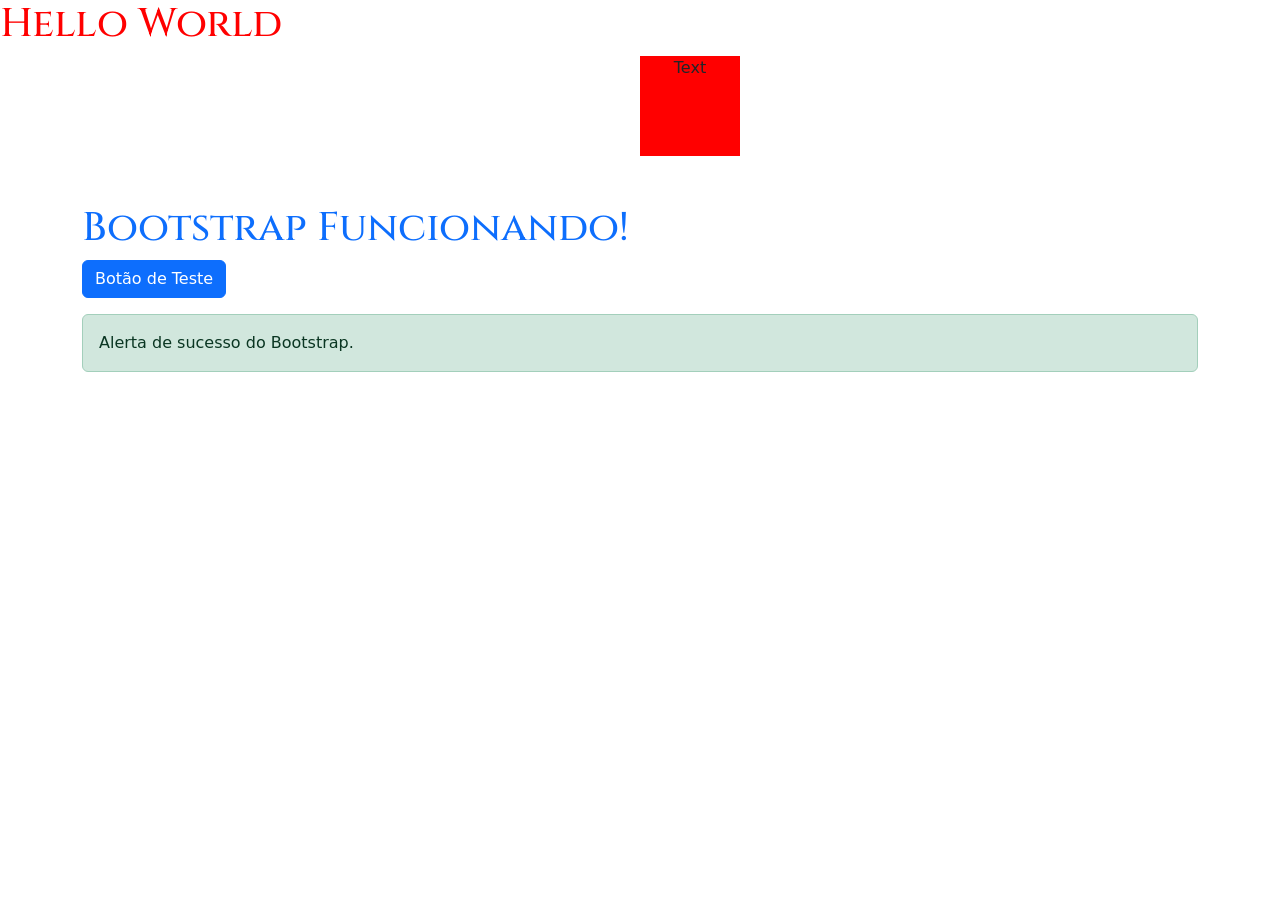
==== index.html @ 35e8b11e "Feat: Adiciona a estrutura inicial do projeto" ====
<!DOCTYPE html>
<html lang="en">
<head>
    <meta charset="UTF-8">
    <meta name="viewport" content="width=device-width, initial-scale=1.0">
    <title>Stranger Dungeons</title>

    <link rel="icon" type="image/x-icon" href="assets/assets/apple-touch-icon.png">
    <link
        href="https://cdn.jsdelivr.net/npm/bootstrap@5.3.8/dist/css/bootstrap.min.css"
        rel="stylesheet"
    >

    <link rel="stylesheet" href="style.css">
</head>
<body>
    <h1>Hello World</h1>
    <div class="div">
        Text
    </div>

     <div class="container mt-5">
        <h1 class="text-primary">Bootstrap Funcionando!</h1>

        <button class="btn btn-primary">
            Botão de Teste
        </button>

        <div class="alert alert-success mt-3">
            Alerta de sucesso do Bootstrap.
        </div>
    </div>

    <script src="js/main.js"></script>
</body>
</html>
---- style.css ----
@import url('https://fonts.googleapis.com/css2?family=Barlow:ital,wght@0,100;0,200;0,300;0,400;0,500;0,600;0,700;0,800;0,900;1,100;1,200;1,300;1,400;1,500;1,600;1,700;1,800;1,900&display=swap');

@import url('https://fonts.googleapis.com/css2?family=Cinzel:wght@400..900&display=swap');


* {
  margin: 0;
  padding: 0;
  box-sizing: border-box;
}

:root {
  /* Cores */
  --cor-primaria: #FF0000;
  --cor-secundaria: #FFFFFF;
  --cor-selecionado: #146024;
 

  /* Tipografia */
  --fonte-primaria: "Cinzel", serif;
  --fonte-secundaria:  "Barlow", sans-serif;

}

h1{
    color: var(--cor-primaria);
    font-family: var(--fonte-primaria);
}

.div{
    width: 100px;
    height: 100px;
    text-align: center;
    margin-left: 50%;
}
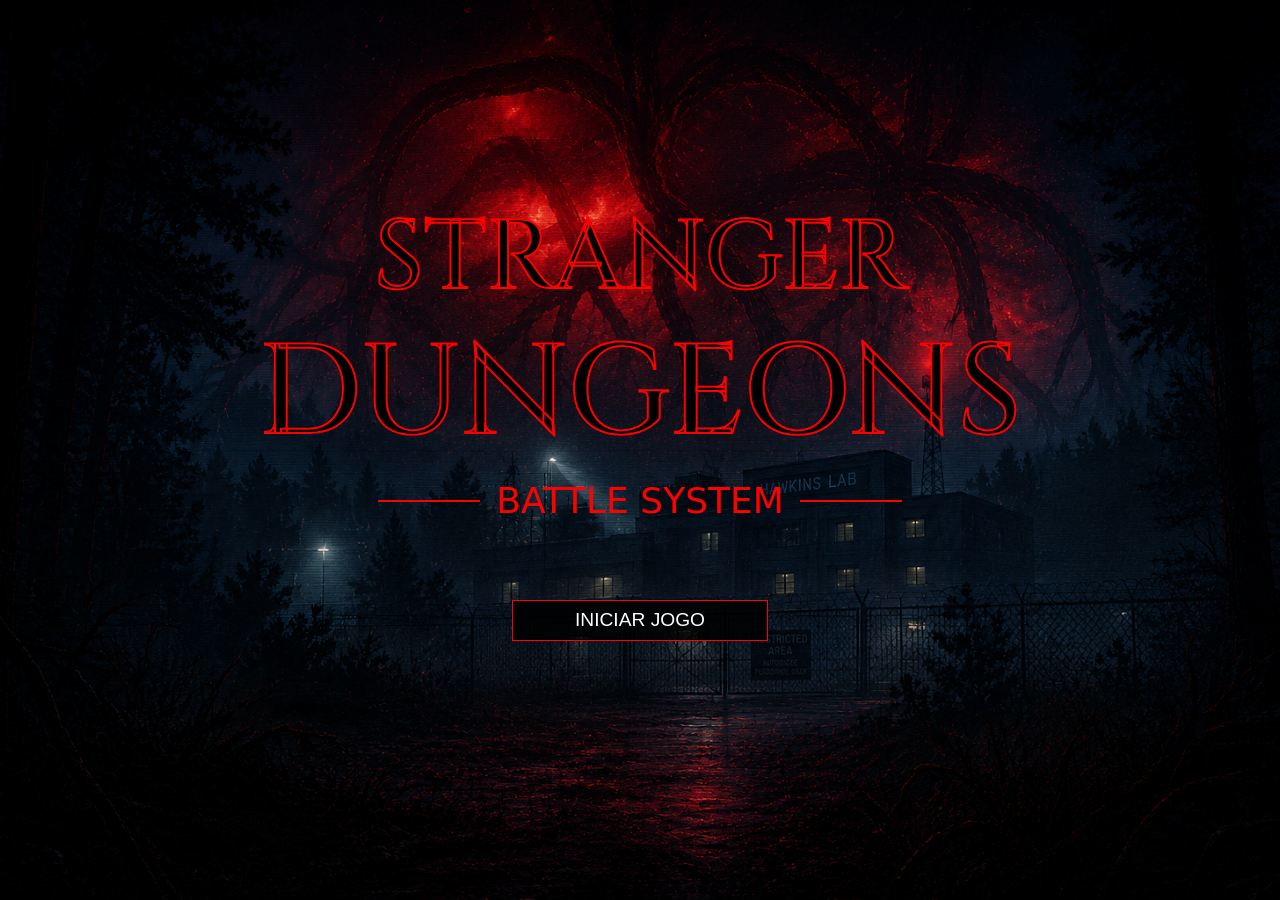
==== commit 7081aa01: "feat: Adiciona os arquivos html e css da tela inicial" ====
--- a/index.html
+++ b/index.html
@@ -5,7 +5,7 @@
     <meta name="viewport" content="width=device-width, initial-scale=1.0">
     <title>Stranger Dungeons</title>
 
-    <link rel="icon" type="image/x-icon" href="assets/assets/apple-touch-icon.png">
+    <link rel="icon" type="image/x-icon" href="assets/favicon/apple-touch-icon.png">
     <link
         href="https://cdn.jsdelivr.net/npm/bootstrap@5.3.8/dist/css/bootstrap.min.css"
         rel="stylesheet"
@@ -14,23 +14,16 @@
     <link rel="stylesheet" href="style.css">
 </head>
 <body>
-    <h1>Hello World</h1>
-    <div class="div">
-        Text
-    </div>
+    <section class="section1">
+        <h1>
+            <span>STRANGER</span>
+            <span>DUNGEONS</span>
+        </h1>
+        <h2>BATTLE SYSTEM</h2>
+    </section>
 
-     <div class="container mt-5">
-        <h1 class="text-primary">Bootstrap Funcionando!</h1>
-
-        <button class="btn btn-primary">
-            Botão de Teste
-        </button>
-
-        <div class="alert alert-success mt-3">
-            Alerta de sucesso do Bootstrap.
-        </div>
-    </div>
-
-    <script src="js/main.js"></script>
+    <section class="section2">
+        <a href="html/escolher-personagem.html">INICIAR JOGO</a>
+    </section>
 </body>
 </html>
--- a/style.css
+++ b/style.css
@@ -14,22 +14,107 @@
   --cor-primaria: #FF0000;
   --cor-secundaria: #FFFFFF;
   --cor-selecionado: #146024;
- 
+
 
   /* Tipografia */
   --fonte-primaria: "Cinzel", serif;
-  --fonte-secundaria:  "Barlow", sans-serif;
+  --fonte-secundaria: "Barlow", sans-serif;
 
 }
 
-h1{
-    color: var(--cor-primaria);
-    font-family: var(--fonte-primaria);
+body {
+  background-image: url(assets/images/fundo-inicio.png);
+  background-position: center;
+  background-size: cover;
+  background-repeat: no-repeat;
+  height: 100vh;
+  display: flex;
+  flex-direction: column;
 }
 
-.div{
-    width: 100px;
-    height: 100px;
-    text-align: center;
-    margin-left: 50%;
+h1 {
+  display: flex;
+  flex-direction: column;
+  font-family: var(--fonte-primaria);
+  color: black;
+  -webkit-text-stroke: 2px var(--cor-primaria);
+}
+
+h1 span:first-child {
+  font-size: clamp(40px, 8vw, 98px);
+}
+
+h1 span:last-child {
+  font-size: clamp(55px, 10vw, 128px);
+}
+
+h2 {
+  color: var(--cor-primaria);
+  font-size: clamp(20px, 5vw, 36px);
+  display: flex;
+  align-items: center;
+  gap: 1rem;
+}
+
+h2::after,
+h2::before {
+  content: '';
+  width: clamp(20px, 8vw, 120px);
+  height: 2px;
+  background-color: var(--cor-primaria);
+}
+
+.section1 {
+  display: flex;
+  flex-direction: column;
+  align-items: center;
+  text-align: center;
+  margin-top: 200px;
+}
+
+.section2 {
+  margin-top: 70px;
+  display: flex;
+  justify-content: center;
+}
+
+.section2 a {
+  border: 1px solid red;
+  width: clamp(165px, 20vw, 346px);
+  height: clamp(41px, 3vw, 71px);
+  text-decoration: none;
+  background-color: #000000d7;
+  display: flex;
+  align-items: center;
+  justify-content: center;
+  color: var(--cor-secundaria);
+  font-size: clamp(16px, 1.2rem, 36px);
+  font-family: var(--fonte-secundaria);
+}
+
+.section2 a:hover {
+  border: 1px solid var(--cor-selecionado);
+  transition: ease 0.5s;
+}
+
+/* CELULAR */
+@media (max-width: 480px) {
+  .section1 {
+    margin-top: 250px;
+  }
+
+  .section2 {
+    margin-top: 30px;
+  }
+}
+
+/* TABLET */
+@media (max-width: 768px) and (min-width: 480px) {
+  .section1 {
+    margin-top: 300px;
+  }
+
+  .section2 {
+    margin-top: 30px;
+  }
 }
